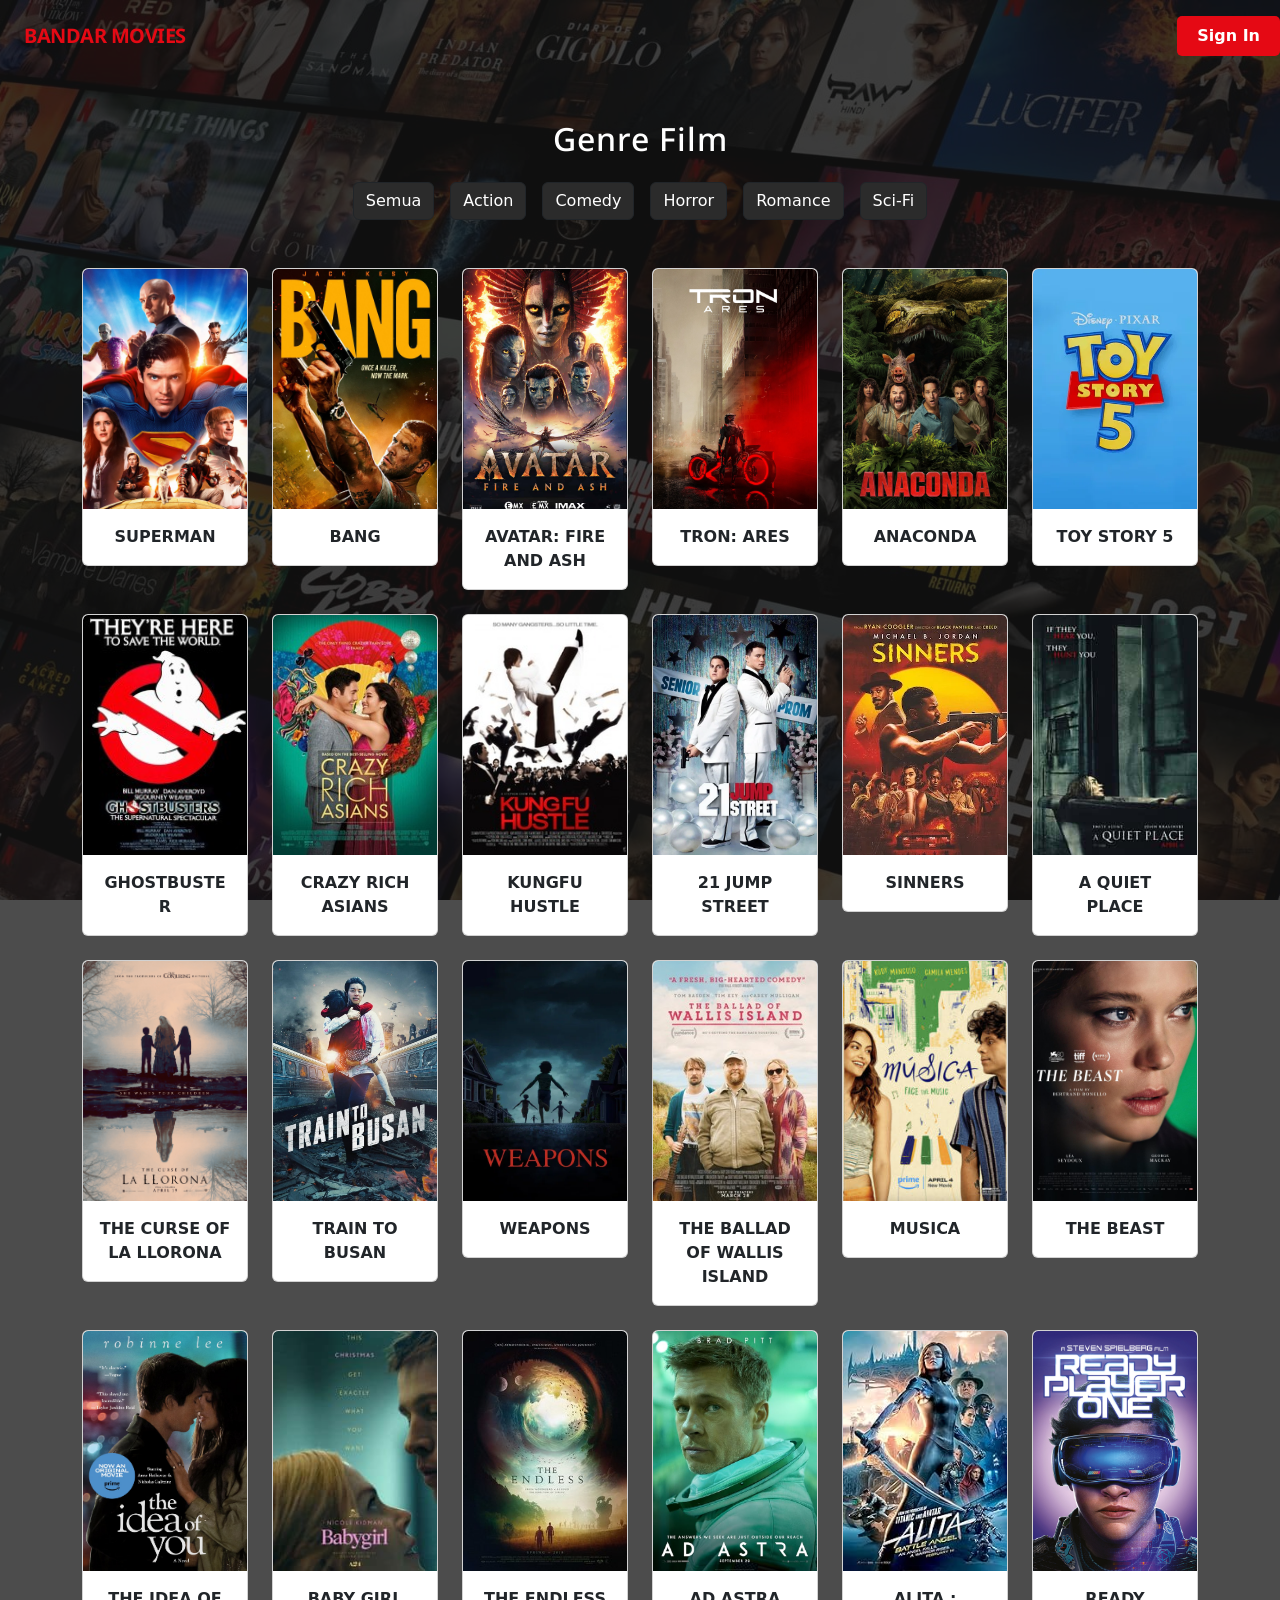
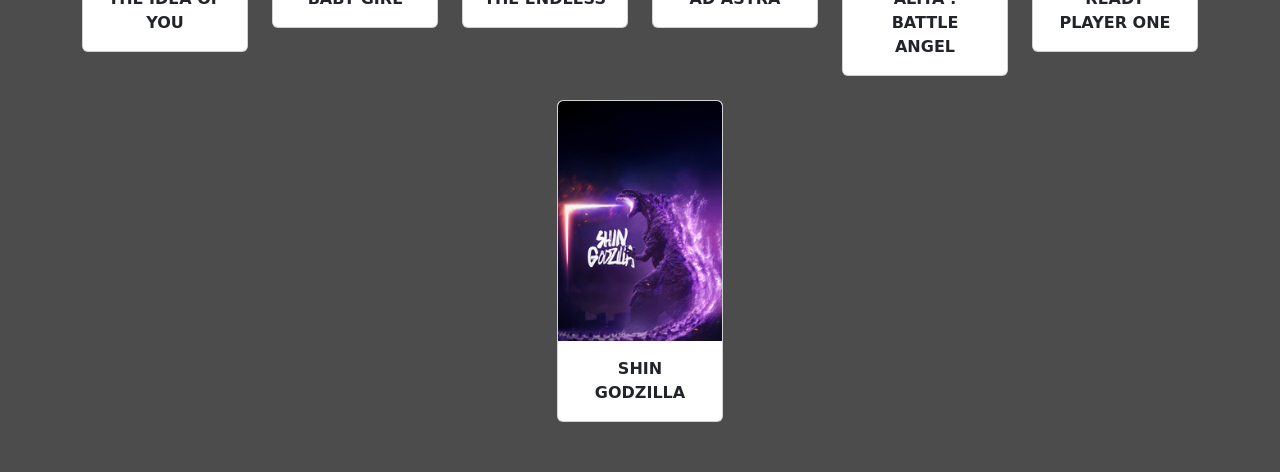
==== index.html @ efe9563c "update projects" ====
<!DOCTYPE html>
<html>

<head>
    <meta charset="utf-8">
    <meta http-equiv="X-UA-Compatible" content="IE=edge">
    <title>Bandar Movies</title>
    <meta name="description" content="">
    <meta name="viewport" content="width=device-width, initial-scale=1">
    <link rel="stylesheet" href="./css/style.css">
    <link href="https://cdn.jsdelivr.net/npm/bootstrap@5.3.1/dist/css/bootstrap.min.css" rel="stylesheet"
        integrity="sha384-4bw+/aepP/YC94hEpVNVgiZdgIC5+VKNBQNGCHeKRQN+PtmoHDEXuppvnDJzQIu9" crossorigin="anonymous">
    <link rel="preconnect" href="https://fonts.googleapis.com">
    <link rel="preconnect" href="https://fonts.gstatic.com" crossorigin>
    <link href="https://fonts.googleapis.com/css2?family=Bebas+Neue&display=swap" rel="stylesheet">
    <!-- font -->
    <link rel="preconnect" href="https://fonts.googleapis.com/" />
    <link rel="preconnect" href="https://fonts.gstatic.com/" crossorigin />
    <link href="https://fonts.googleapis.com/css2?family=Noto+Sans:ital,wght@0,100..900;1,100..900&display=swap"
        rel="stylesheet" />
</head>

<body>

    <header class="position-relative">
        <nav class="navbar navbar-expand">
            <nav class="navbar navbar-expand px-4">

                <!-- Tulisan Navbar -->
                <a class="navbar-brand fw-bold" href="#">
                    BANDAR MOVIES
                </a>

            </nav>
            <div class="collapse navbar-collapse justify-content-end" id="navbarSupportedContent">

                <button type="button" class="red-btn fw-semibold">
                    Sign In
                </button>

            </div>
        </nav>

        <!-- Genre Film -->

        <section class="container mt-5 text-center">

            <h2 class="text-white mb-4">Genre Film</h2>

            <div class="d-flex justify-content-center gap-3 flex-wrap">

                <button class="btn btn-dark" onclick="showGenre('semua')">Semua</button>

                <button class="btn btn-dark" onclick="getMovieByGenre('action')">Action</button>

                <button class="btn btn-dark" onclick="getMovieByGenre('comedy')">Comedy</button>

                <button class="btn btn-dark" onclick="getMovieByGenre('horror')">Horror</button>

                <button class="btn btn-dark" onclick="getMovieByGenre('romance')">Romance</button>

                <button class="btn btn-dark" onclick="getMovieByGenre('sci-fi')">Sci-Fi</button>

            </div>
        </section>

        <!-- Film -->

        <section class="container mt-5">
            <div id="movieContainer" class="row g-4 justify-content-center"></div>
        </section>


    </header>



    <!-- Trigger Button -->
    <button type="button" id="myTriggerBtn" class="btn btn-primary" data-bs-toggle="modal" data-bs-target="#myModal"
        style="display: none;">
    </button>

    <!-- Modal with Fade -->
    <div class="modal fade" id="myModal" tabindex="-1" aria-hidden="true">
        <div class="modal-dialog modal-fullscreen"> <!-- Full screen option -->
            <div class="modal-content" style="background-color: transparent !important;">
                <div class="modal-body" style=" z-index: 9999;">
                    <h1 class="netflix-logo" style="size: 10px;">Bandar Movies</h1>
                </div>
            </div>
        </div>
    </div>

    <!-- script -->

    <script src="https://cdn.jsdelivr.net/npm/bootstrap@5.3.8/dist/js/bootstrap.bundle.min.js"
        integrity="sha384-FKyoEForCGlyvwx9Hj09JcYn3nv7wiPVlz7YYwJrWVcXK/BmnVDxM+D2scQbITxI"
        crossorigin="anonymous"></script>
    <script src="/js/script.js"></script>

    <script>
        const modalElement = document.getElementById('myModal');


        const myModal = new bootstrap.Modal(modalElement);
        const btn = document.getElementById('myTriggerBtn');

        function show() {
            myModal.show();

            setTimeout(() => {
                hideModal()
            }, 1000)
        }

        function hideModal() {
            myModal.hide()
        }

        setTimeout(() => {
            if (!localStorage.getItem("loading")) {
                show()
            }
            localStorage.setItem("loading", true)
        }, 1000)
    </script>
</body>

</html>
---- css/style.css ----
/* body */

body {
  font-family: 'Noto Sans', sans-serif;
  margin: 0;
  padding: 0;

  background-image: url("../img/background.jpeg"); /* ganti sesuai gambar kamu */
  background-size: cover;
  background-position: center;
  background-repeat: no-repeat;
  background-attachment: fixed;

  position: relative;
}

body::before {
  content: "";
  position: fixed;
  top: 0;
  left: 0;
  width: 100%;
  height: 100%;

  /* ini yang bikin lebih terang */
  background: rgba(255, 255, 255, 0.20);

  z-index: -1;
}

/* header */

header {
  min-height: 100vh;
  background: linear-gradient(rgba(0,0,0,.7), rgba(0,0,0,.7)),
  url('./img/header-img.jpg');
  background-size: cover;
  background-position: center;
  padding-bottom: 50px;
}

/* navbar */

.navbar {
  padding: 20px 40px;
}

.navbar-brand {
  font-family: 'Noto Sans', sans-serif;
  font-size: 1.6rem;
  font-weight: 700;
  color: #E50914 !important;
  letter-spacing: -0.5px;
}

/* button sign in */

.red-btn {
  background-color: #e50914;
  color: white;
  border: none;
  padding: 8px 20px;
  border-radius: 5px;
  transition: 0.3s;
}

.red-btn:hover {
  background-color: #b20710;
}

/* genre title */

h2 {
  font-family: 'Noto Sans', sans-serif;
  font-size: 2.5rem;
  letter-spacing: 1px;
}

/* genre buttons */

.btn-dark {
  background-color: #2b2b2b !important;
  border: 1px solid #444;
  padding: 10px 20px;
  transition: 0.3s;
}

.btn-dark:hover {
  background-color: #e50914 !important;
  border-color: #e50914;
}

/* tombol yang sedang dipilih */
.btn-dark.active {
  background-color: #e50914 !important;
  border-color: #e50914 !important;
}

/* cards */



.card {
  background-color: #2b2b2b;
  border: none;
  border-radius: 10px;
  overflow: hidden;
  transition: 0.3s;
  cursor: pointer;
  overflow: hidden;
  border: none;
  border-radius: 12px;
}

.card:hover {
  transform: scale(1.05);
}

.card-body {
  color: white;
  text-align: center;
  padding: 30px 10px;
  font-weight: bold;
}

.card-img-top {
  height: 240px;
  object-fit: cover;
  transition: transform 0.3s ease;
}

.card {
  background-color: #2b2b2b;
  color: white;
  border: none;
}

.card-body {
  padding: 10px;
  font-weight: bold;
}

.card:hover .card-img-top {
  transform: scale(1.05);
}
/* spacing */

.genre-section {
  padding-bottom: 40px;
}





/* Loading */

h1.netflix-logo {
    font-family: Arial, sans-serif;
    color: #E50914;                       
    font-size: 100px;                     
    letter-spacing: 3px;                   
    text-transform: uppercase;
      display: flex;
      justify-content: center;
      align-items: center;
      height: 100vh;
      margin: 0;
      text-anchor: middle;
}   



/* scroll bar */
/* Set width for all scrollbars */
::-webkit-scrollbar {
  width: 5px;
}

/* Style the track (background) */
::-webkit-scrollbar-track {
  background: transparent; 
}

/* Style the thumb (handle) */
::-webkit-scrollbar-thumb {
  background: #888; 
  border-radius: 5%;
}

/* Handle on hover */
::-webkit-scrollbar-thumb:hover {
  background: #555; 
}
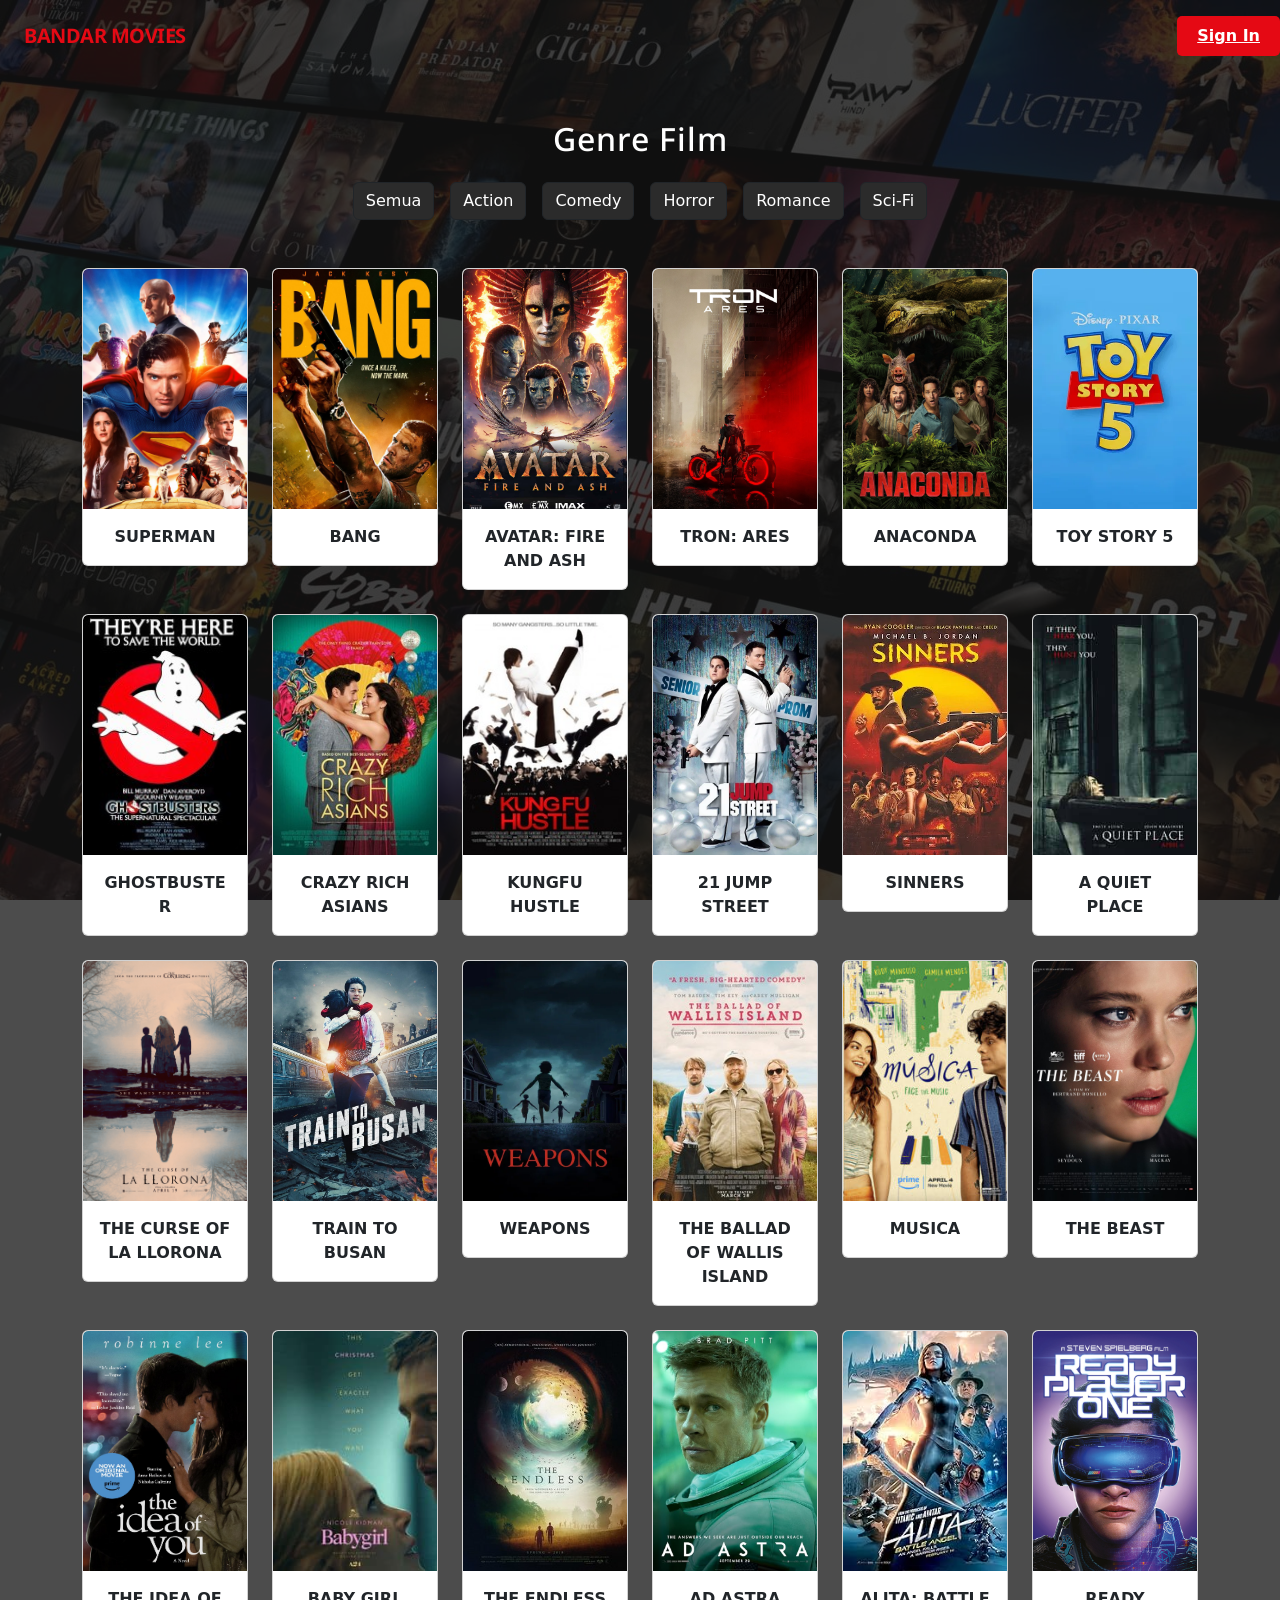
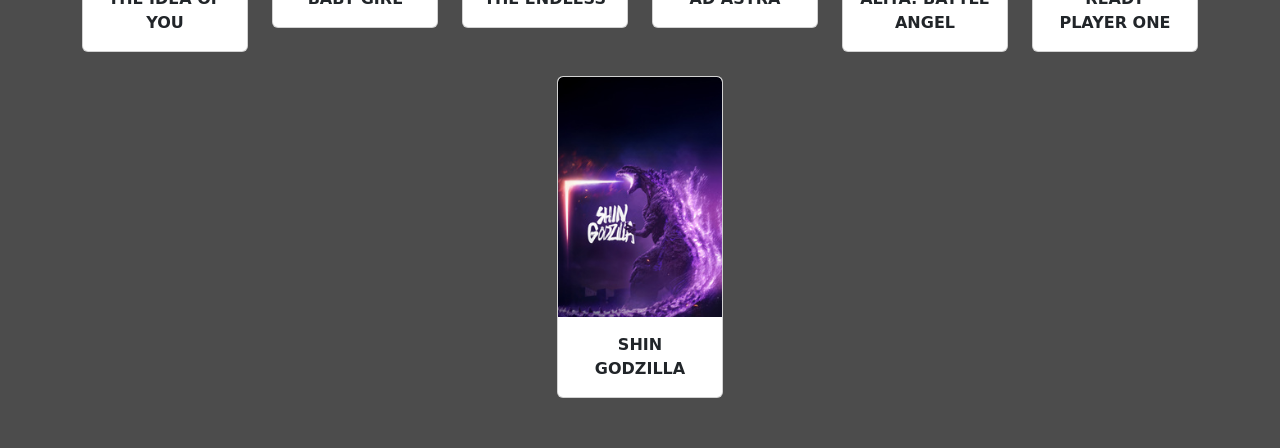
==== commit c6d72bf3: "Update New" ====
--- a/index.html
+++ b/index.html
@@ -27,16 +27,16 @@
             <nav class="navbar navbar-expand px-4">
 
                 <!-- Tulisan Navbar -->
-                <a class="navbar-brand fw-bold" href="#">
+                <a class="navbar-brand fw-bold" href="/index.html">
                     BANDAR MOVIES
                 </a>
 
             </nav>
             <div class="collapse navbar-collapse justify-content-end" id="navbarSupportedContent">
 
-                <button type="button" class="red-btn fw-semibold">
+                <a href="login.html" id="authBtn" class="red-btn fw-semibold">
                     Sign In
-                </button>
+                </a>
 
             </div>
         </nav>
@@ -49,7 +49,7 @@
 
             <div class="d-flex justify-content-center gap-3 flex-wrap">
 
-                <button class="btn btn-dark" onclick="showGenre('semua')">Semua</button>
+                <button class="btn btn-dark" onclick="getMovieByGenre()">Semua</button>
 
                 <button class="btn btn-dark" onclick="getMovieByGenre('action')">Action</button>
 
@@ -73,12 +73,10 @@
 
     </header>
 
+    <!-- Trigger Button --> <button type="button" id="myTriggerBtn" class="btn btn-primary" data-bs-toggle="modal"
+        data-bs-target="#myModal" style="display: none;"> </button>
 
 
-    <!-- Trigger Button -->
-    <button type="button" id="myTriggerBtn" class="btn btn-primary" data-bs-toggle="modal" data-bs-target="#myModal"
-        style="display: none;">
-    </button>
 
     <!-- Modal with Fade -->
     <div class="modal fade" id="myModal" tabindex="-1" aria-hidden="true">
@@ -96,34 +94,12 @@
     <script src="https://cdn.jsdelivr.net/npm/bootstrap@5.3.8/dist/js/bootstrap.bundle.min.js"
         integrity="sha384-FKyoEForCGlyvwx9Hj09JcYn3nv7wiPVlz7YYwJrWVcXK/BmnVDxM+D2scQbITxI"
         crossorigin="anonymous"></script>
+    <script src="./js/db.js"></script>
+
     <script src="/js/script.js"></script>
 
-    <script>
-        const modalElement = document.getElementById('myModal');
-
-
-        const myModal = new bootstrap.Modal(modalElement);
-        const btn = document.getElementById('myTriggerBtn');
-
-        function show() {
-            myModal.show();
-
-            setTimeout(() => {
-                hideModal()
-            }, 1000)
-        }
-
-        function hideModal() {
-            myModal.hide()
-        }
-
-        setTimeout(() => {
-            if (!localStorage.getItem("loading")) {
-                show()
-            }
-            localStorage.setItem("loading", true)
-        }, 1000)
-    </script>
+        
+        </script>
 </body>
 
 </html>
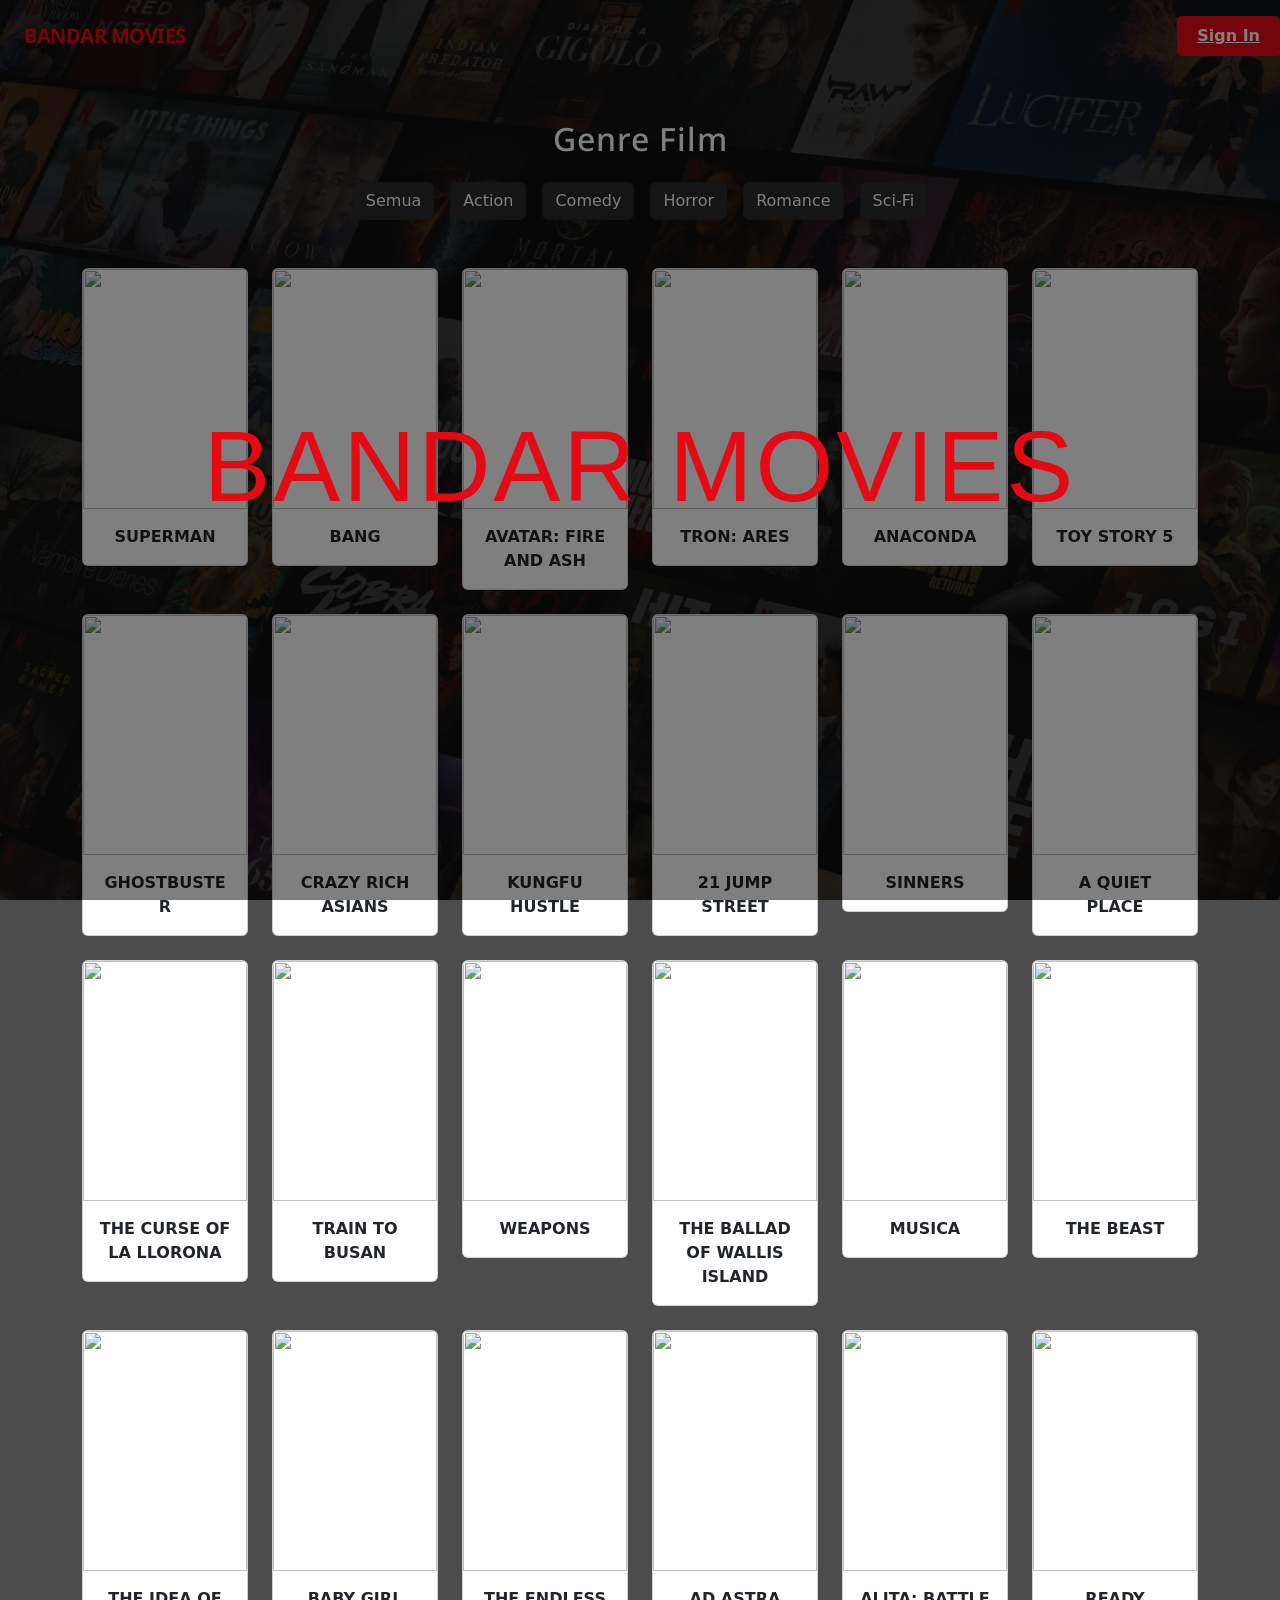
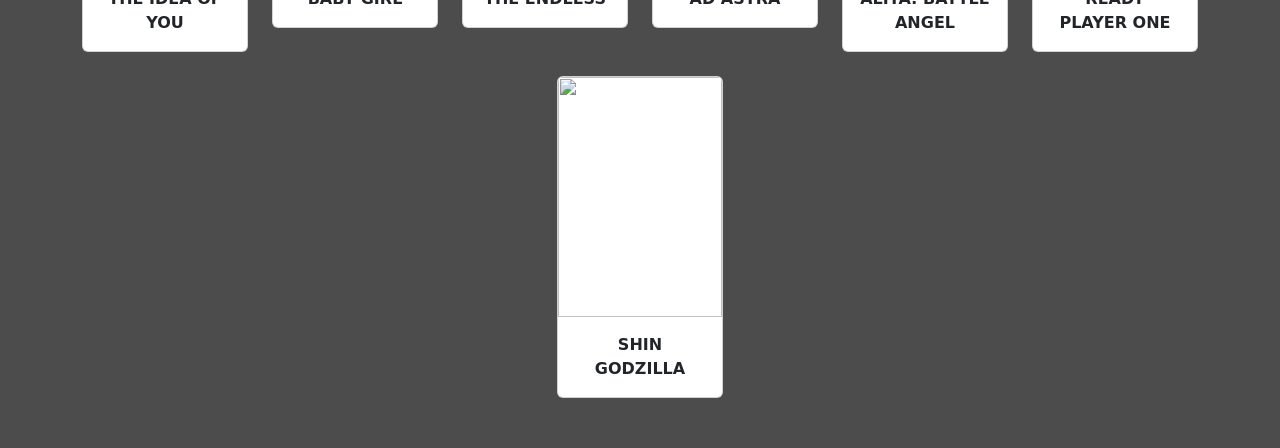
==== commit 5b79a24d: "revAdd" ====
--- a/index.html
+++ b/index.html
@@ -27,14 +27,14 @@
             <nav class="navbar navbar-expand px-4">
 
                 <!-- Tulisan Navbar -->
-                <a class="navbar-brand fw-bold" href="/index.html">
+                <a class="navbar-brand fw-bold" href="/BandarMovies/">
                     BANDAR MOVIES
                 </a>
 
             </nav>
             <div class="collapse navbar-collapse justify-content-end" id="navbarSupportedContent">
 
-                <a href="login.html" id="authBtn" class="red-btn fw-semibold">
+                <a href="login" id="authBtn" class="red-btn fw-semibold">
                     Sign In
                 </a>
 
@@ -94,12 +94,9 @@
     <script src="https://cdn.jsdelivr.net/npm/bootstrap@5.3.8/dist/js/bootstrap.bundle.min.js"
         integrity="sha384-FKyoEForCGlyvwx9Hj09JcYn3nv7wiPVlz7YYwJrWVcXK/BmnVDxM+D2scQbITxI"
         crossorigin="anonymous"></script>
-    <script src="./js/db.js"></script>
 
-    <script src="/js/script.js"></script>
-
-        
-        </script>
+    <script src="./js/db.js" defer></script>
+    <script src="./js/script.js" defer></script>
 </body>
 
 </html>
--- a/css/style.css
+++ b/css/style.css
@@ -32,8 +32,7 @@
 
 header {
   min-height: 100vh;
-  background: linear-gradient(rgba(0,0,0,.7), rgba(0,0,0,.7)),
-  url('./img/header-img.jpg');
+  background: linear-gradient(rgba(0,0,0,.7), rgba(0,0,0,.7));
   background-size: cover;
   background-position: center;
   padding-bottom: 50px;
